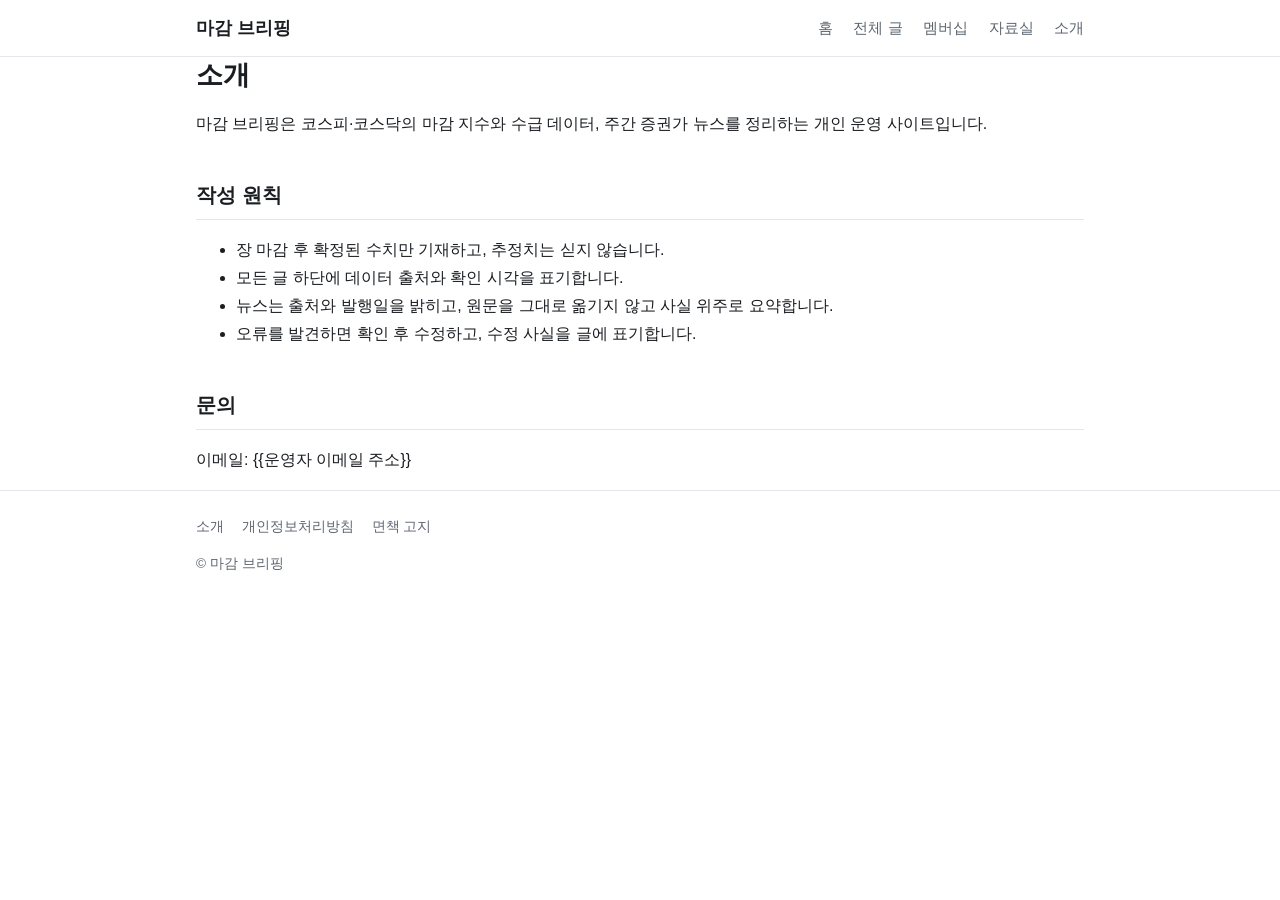
==== site/about.html @ 94ddfdf3 "Add files via upload" ====
<!doctype html>
<html lang="ko">
<head>
<meta charset="utf-8">
<meta name="viewport" content="width=device-width, initial-scale=1">
<title>소개 | 마감 브리핑</title>
<meta name="description" content="마감 브리핑 사이트 소개, 데이터 작성 원칙, 문의처.">
<link rel="stylesheet" href="css/style.css">
</head>
<body>
<header class="site">
  <div class="wrap">
    <a class="brand" href="index.html">마감 브리핑</a>
    <nav>
      <a href="index.html">홈</a>
      <a href="archive.html">전체 글</a>
      <a href="membership.html">멤버십</a>
      <a href="products.html">자료실</a>
      <a href="about.html">소개</a>
    </nav>
  </div>
</header>
<main class="wrap">
  <h1>소개</h1>
  <p>마감 브리핑은 코스피·코스닥의 마감 지수와 수급 데이터, 주간 증권가 뉴스를 정리하는 개인 운영 사이트입니다.</p>

  <h2>작성 원칙</h2>
  <ul>
    <li>장 마감 후 확정된 수치만 기재하고, 추정치는 싣지 않습니다.</li>
    <li>모든 글 하단에 데이터 출처와 확인 시각을 표기합니다.</li>
    <li>뉴스는 출처와 발행일을 밝히고, 원문을 그대로 옮기지 않고 사실 위주로 요약합니다.</li>
    <li>오류를 발견하면 확인 후 수정하고, 수정 사실을 글에 표기합니다.</li>
  </ul>

  <h2>문의</h2>
  <p>이메일: {{운영자 이메일 주소}}</p>
</main>
<footer class="site">
  <div class="wrap">
    <a href="about.html">소개</a>
    <a href="privacy.html">개인정보처리방침</a>
    <a href="disclaimer.html">면책 고지</a>
    <p>© 마감 브리핑</p>
  </div>
</footer>
</body>
</html>
---- site/css/style.css ----
:root {
  --bg: #ffffff;
  --fg: #1a1d21;
  --muted: #5d6670;
  --line: #e3e6ea;
  --accent: #0b4f8a;
  --accent-soft: #eaf2fa;
  --up: #d6322b;
  --down: #1f5fbf;
  --max: 920px;
}
@media (prefers-color-scheme: dark) {
  :root {
    --bg: #14171a;
    --fg: #e8eaed;
    --muted: #9aa3ad;
    --line: #2a2f35;
    --accent: #6db0f0;
    --accent-soft: #1b2733;
    --up: #ff6b63;
    --down: #6fa3ff;
  }
}
* { box-sizing: border-box; }
html { font-size: 16px; }
body {
  margin: 0;
  background: var(--bg);
  color: var(--fg);
  font-family: -apple-system, "Pretendard", "Noto Sans KR", "Malgun Gothic", sans-serif;
  line-height: 1.75;
  word-break: keep-all;
}
a { color: var(--accent); text-decoration: none; }
a:hover { text-decoration: underline; }
.wrap { max-width: var(--max); margin: 0 auto; padding: 0 16px; }
header.site {
  border-bottom: 1px solid var(--line);
  position: sticky; top: 0; background: var(--bg); z-index: 10;
}
header.site .wrap {
  display: flex; align-items: center; justify-content: space-between;
  min-height: 56px; flex-wrap: wrap; gap: 8px;
}
header.site .brand { font-weight: 700; font-size: 1.1rem; color: var(--fg); }
header.site nav a { margin-left: 16px; color: var(--muted); font-size: .95rem; }
header.site nav a:hover { color: var(--fg); text-decoration: none; }
main { padding: 32px 0 56px; }
h1 { font-size: 1.7rem; line-height: 1.35; margin: 0 0 8px; }
h2 { font-size: 1.25rem; margin: 40px 0 12px; padding-bottom: 6px; border-bottom: 1px solid var(--line); }
h3 { font-size: 1.05rem; margin: 24px 0 8px; }
.meta { color: var(--muted); font-size: .9rem; }
.lead { color: var(--muted); }
.grid { display: grid; grid-template-columns: repeat(auto-fit, minmax(260px, 1fr)); gap: 16px; margin-top: 16px; }
.card {
  border: 1px solid var(--line); border-radius: 8px; padding: 16px 18px;
  background: var(--bg);
}
.card h3 { margin-top: 0; }
.card p { margin: 6px 0 0; color: var(--muted); font-size: .95rem; }
table { width: 100%; border-collapse: collapse; margin: 12px 0; font-size: .95rem; }
th, td { border-bottom: 1px solid var(--line); padding: 8px 10px; text-align: right; }
th:first-child, td:first-child { text-align: left; }
thead th { background: var(--accent-soft); font-weight: 600; }
.up { color: var(--up); }
.down { color: var(--down); }
.tags { margin: 24px 0 0; display: flex; flex-wrap: wrap; gap: 6px; }
.tags span { background: var(--accent-soft); color: var(--accent); padding: 2px 10px; border-radius: 999px; font-size: .85rem; }
.notice {
  border-left: 3px solid var(--accent); background: var(--accent-soft);
  padding: 10px 14px; margin: 20px 0; font-size: .92rem;
}
.ad-slot {
  margin: 28px 0; min-height: 100px; border: 1px dashed var(--line);
  color: var(--muted); font-size: .8rem; display: flex; align-items: center; justify-content: center;
}
.list { list-style: none; padding: 0; margin: 0; }
.list li { padding: 12px 0; border-bottom: 1px solid var(--line); display: flex; justify-content: space-between; gap: 12px; }
.list .date { color: var(--muted); font-size: .9rem; white-space: nowrap; }
.btn {
  display: inline-block; padding: 8px 16px; border-radius: 6px;
  background: var(--accent); color: #fff; font-size: .95rem;
}
.btn:hover { text-decoration: none; opacity: .9; }
footer.site { border-top: 1px solid var(--line); padding: 24px 0 40px; color: var(--muted); font-size: .85rem; }
footer.site a { color: var(--muted); margin-right: 14px; }
@media (max-width: 560px) {
  h1 { font-size: 1.4rem; }
  header.site nav a { margin: 0 12px 0 0; }
}
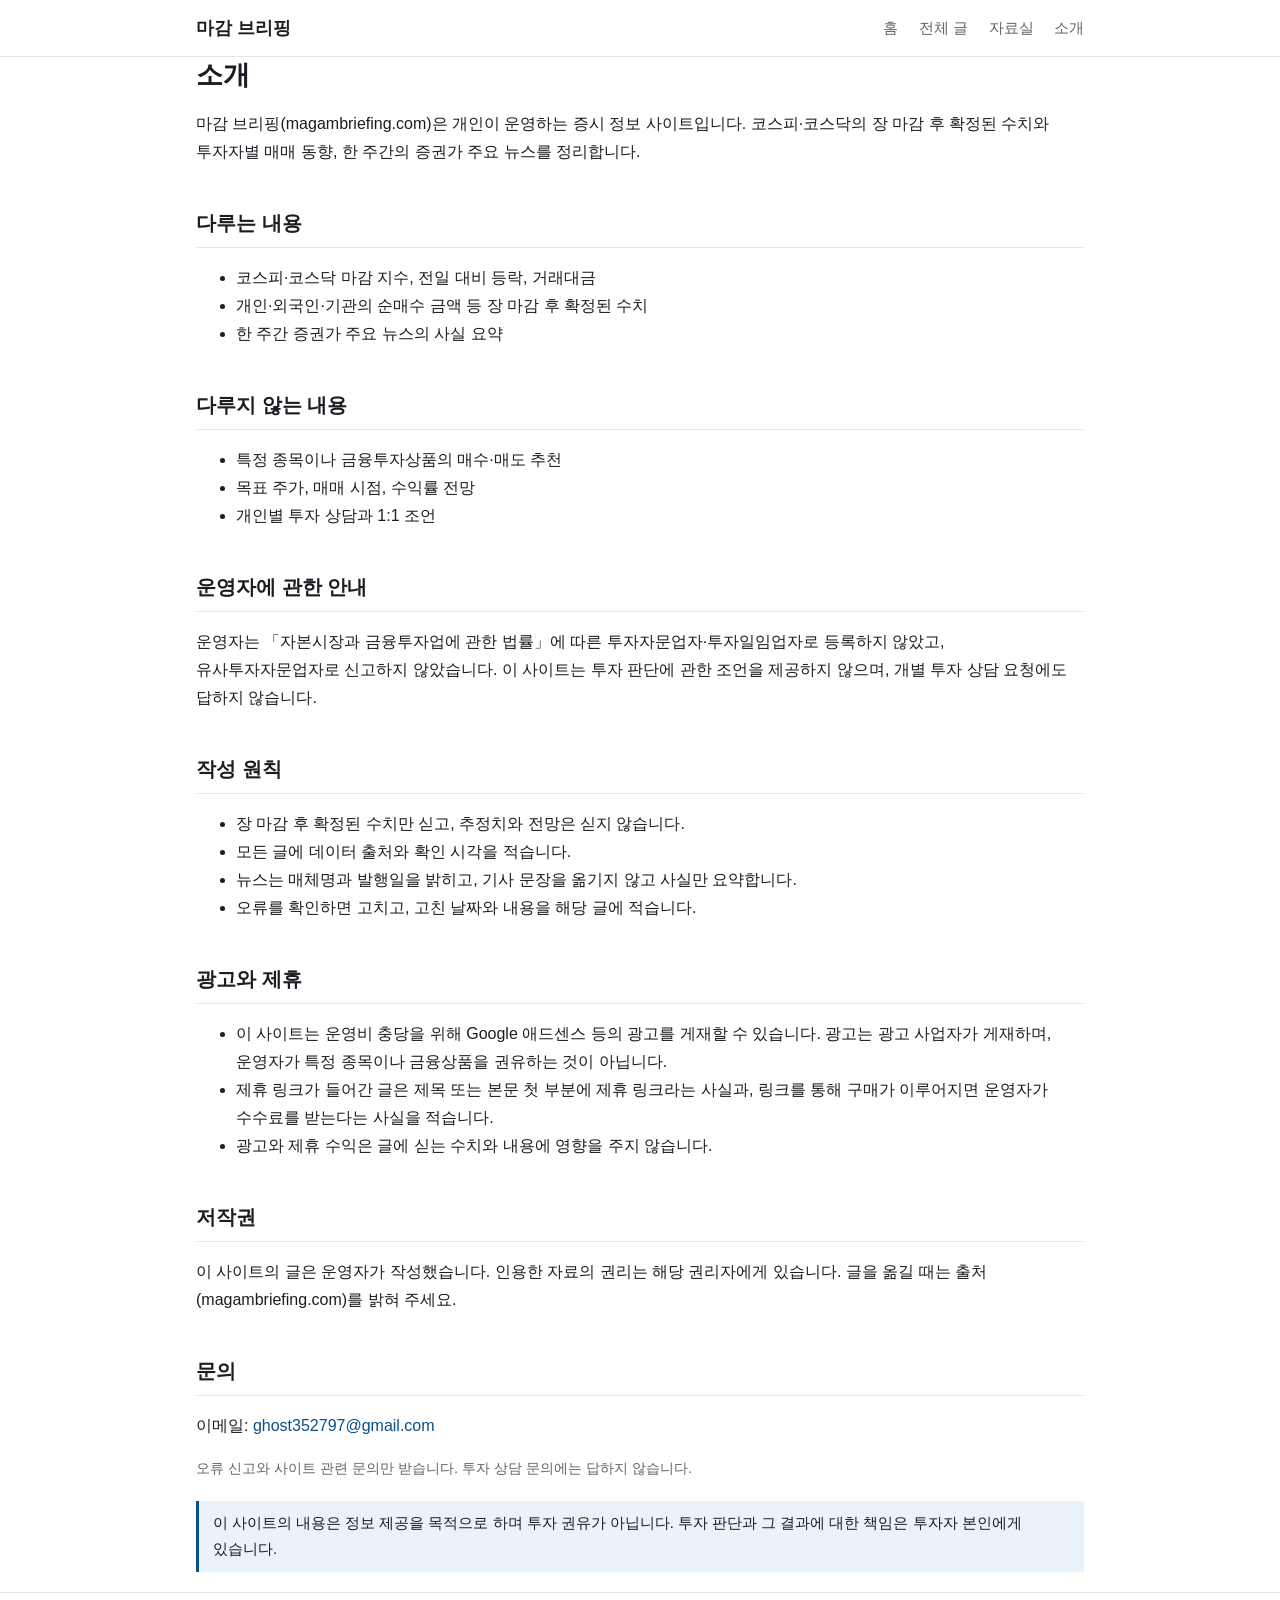
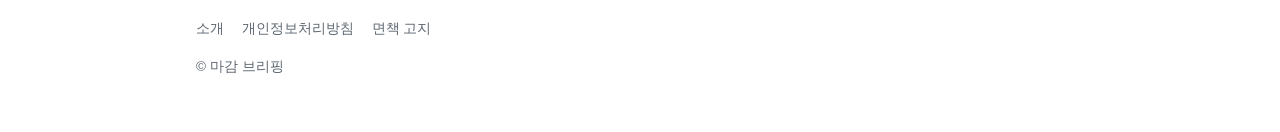
==== commit 7c5bfd71: "Add files via upload" ====
--- a/site/about.html
+++ b/site/about.html
@@ -4,7 +4,7 @@
 <meta charset="utf-8">
 <meta name="viewport" content="width=device-width, initial-scale=1">
 <title>소개 | 마감 브리핑</title>
-<meta name="description" content="마감 브리핑 사이트 소개, 데이터 작성 원칙, 문의처.">
+<meta name="description" content="마감 브리핑 사이트 소개, 다루는 내용과 다루지 않는 내용, 작성 원칙, 광고·제휴 안내, 문의처.">
 <link rel="stylesheet" href="css/style.css">
 </head>
 <body>
@@ -14,7 +14,6 @@
     <nav>
       <a href="index.html">홈</a>
       <a href="archive.html">전체 글</a>
-      <a href="membership.html">멤버십</a>
       <a href="products.html">자료실</a>
       <a href="about.html">소개</a>
     </nav>
@@ -22,18 +21,48 @@
 </header>
 <main class="wrap">
   <h1>소개</h1>
-  <p>마감 브리핑은 코스피·코스닥의 마감 지수와 수급 데이터, 주간 증권가 뉴스를 정리하는 개인 운영 사이트입니다.</p>
+  <p>마감 브리핑(magambriefing.com)은 개인이 운영하는 증시 정보 사이트입니다. 코스피·코스닥의 장 마감 후 확정된 수치와 투자자별 매매 동향, 한 주간의 증권가 주요 뉴스를 정리합니다.</p>
+
+  <h2>다루는 내용</h2>
+  <ul>
+    <li>코스피·코스닥 마감 지수, 전일 대비 등락, 거래대금</li>
+    <li>개인·외국인·기관의 순매수 금액 등 장 마감 후 확정된 수치</li>
+    <li>한 주간 증권가 주요 뉴스의 사실 요약</li>
+  </ul>
+
+  <h2>다루지 않는 내용</h2>
+  <ul>
+    <li>특정 종목이나 금융투자상품의 매수·매도 추천</li>
+    <li>목표 주가, 매매 시점, 수익률 전망</li>
+    <li>개인별 투자 상담과 1:1 조언</li>
+  </ul>
+
+  <h2>운영자에 관한 안내</h2>
+  <p>운영자는 「자본시장과 금융투자업에 관한 법률」에 따른 투자자문업자·투자일임업자로 등록하지 않았고, 유사투자자문업자로 신고하지 않았습니다. 이 사이트는 투자 판단에 관한 조언을 제공하지 않으며, 개별 투자 상담 요청에도 답하지 않습니다.</p>
 
   <h2>작성 원칙</h2>
   <ul>
-    <li>장 마감 후 확정된 수치만 기재하고, 추정치는 싣지 않습니다.</li>
-    <li>모든 글 하단에 데이터 출처와 확인 시각을 표기합니다.</li>
-    <li>뉴스는 출처와 발행일을 밝히고, 원문을 그대로 옮기지 않고 사실 위주로 요약합니다.</li>
-    <li>오류를 발견하면 확인 후 수정하고, 수정 사실을 글에 표기합니다.</li>
+    <li>장 마감 후 확정된 수치만 싣고, 추정치와 전망은 싣지 않습니다.</li>
+    <li>모든 글에 데이터 출처와 확인 시각을 적습니다.</li>
+    <li>뉴스는 매체명과 발행일을 밝히고, 기사 문장을 옮기지 않고 사실만 요약합니다.</li>
+    <li>오류를 확인하면 고치고, 고친 날짜와 내용을 해당 글에 적습니다.</li>
   </ul>
 
+  <h2>광고와 제휴</h2>
+  <ul>
+    <li>이 사이트는 운영비 충당을 위해 Google 애드센스 등의 광고를 게재할 수 있습니다. 광고는 광고 사업자가 게재하며, 운영자가 특정 종목이나 금융상품을 권유하는 것이 아닙니다.</li>
+    <li>제휴 링크가 들어간 글은 제목 또는 본문 첫 부분에 제휴 링크라는 사실과, 링크를 통해 구매가 이루어지면 운영자가 수수료를 받는다는 사실을 적습니다.</li>
+    <li>광고와 제휴 수익은 글에 싣는 수치와 내용에 영향을 주지 않습니다.</li>
+  </ul>
+
+  <h2>저작권</h2>
+  <p>이 사이트의 글은 운영자가 작성했습니다. 인용한 자료의 권리는 해당 권리자에게 있습니다. 글을 옮길 때는 출처(magambriefing.com)를 밝혀 주세요.</p>
+
   <h2>문의</h2>
-  <p>이메일: {{운영자 이메일 주소}}</p>
+  <p>이메일: <a href="mailto:ghost352797@gmail.com">ghost352797@gmail.com</a></p>
+  <p class="meta">오류 신고와 사이트 관련 문의만 받습니다. 투자 상담 문의에는 답하지 않습니다.</p>
+
+  <div class="notice">이 사이트의 내용은 정보 제공을 목적으로 하며 투자 권유가 아닙니다. 투자 판단과 그 결과에 대한 책임은 투자자 본인에게 있습니다.</div>
 </main>
 <footer class="site">
   <div class="wrap">
